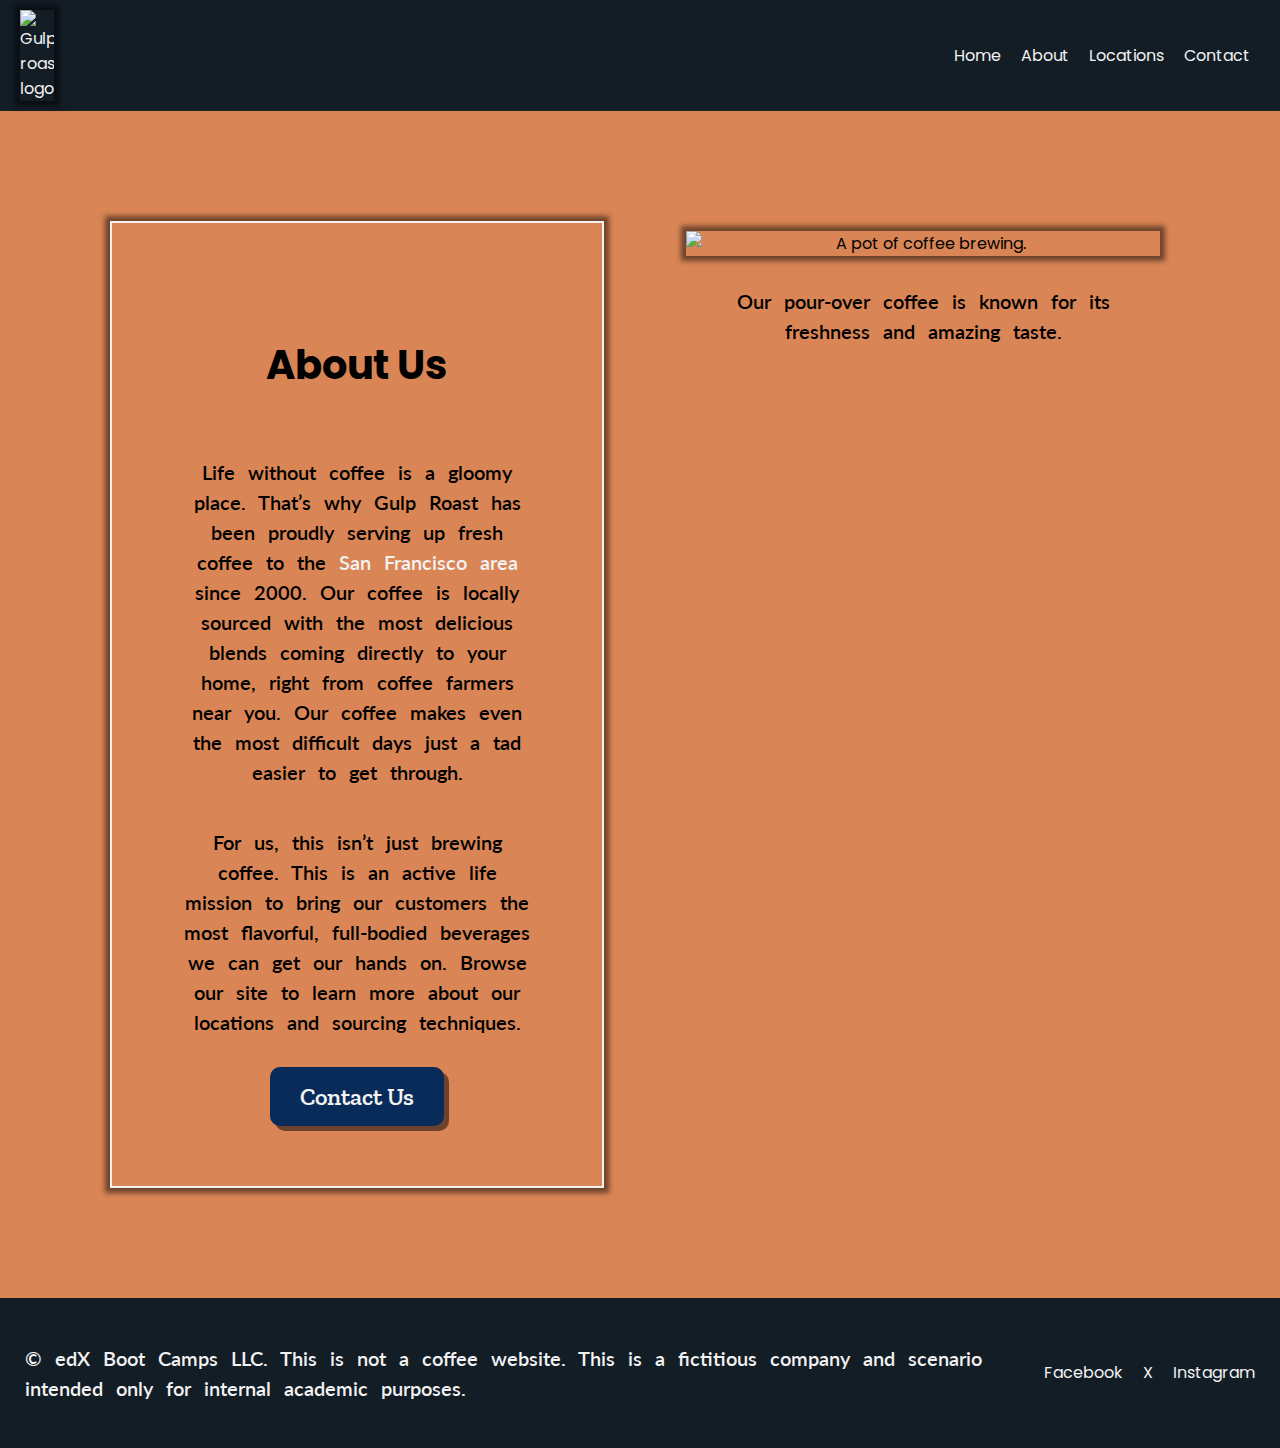
==== about.html @ 92ceec2a "added new product page and styles. Updated the name of about website" ====
<!DOCTYPE html>
<html lang="en">
<head>
    <meta charset="UTF-8">
    <meta name="viewport" content="width=device-width, initial-scale=1.0" user-scalable="yes">
    <link href="https://fonts.googleapis.com/css2?family=Edu+AU+VIC+WA+NT+Guides:wght@400..700&family=Lato:ital,wght@0,100;0,300;0,400;0,700;0,900;1,100;1,300;1,400;1,700;1,900&family=Poppins:ital,wght@0,100;0,200;0,300;0,400;0,500;0,600;0,700;0,800;0,900;1,100;1,200;1,300;1,400;1,500;1,600;1,700;1,800;1,900&family=Raleway:ital,wght@0,100..900;1,100..900&family=Zilla+Slab:ital,wght@0,300;0,400;0,500;0,600;0,700;1,300;1,400;1,500;1,600;1,700&display=swap" rel="stylesheet">
    <link rel="stylesheet" href="styles.css">
    <title>Document</title>
</head>
<body>
   
<!-- add a logo here, either light or dark depending on color scheme. Logo should link to the home page, use https://uxuicurriculum.wixsite.com/gulproast -->
<nav>
<!-- <a href="https://uxuicurriculum.wixsite.com/gulproast"><img src="https://assets.codepen.io/6306176/gulp-logo-dark.png"><a> -->
  <picture>
  <a href="https://uxuicurriculum.wixsite.com/gulproast"><img src="https://assets.codepen.io/6306176/gulp-logo-light.png" alt="Gulp roast logo" class="logo"></a>
</picture>
<div class="navButton">
<ul>
  <a href="https://uxuicurriculum.wixsite.com/gulproast"><li>Home</li></a>
<a href="https://uxuicurriculum.wixsite.com/gulproast/about"><li>About</li></a>
<a href="https://uxuicurriculum.wixsite.com/gulproast/locations"><li>Locations</li></a>
<a href="https://uxuicurriculum.wixsite.com/gulproast/contact"><li>Contact</li></a>
</ul>
  </div>
  </nav>
  <section>
    <div class="main">
<h1 class="head">About Us</h1>

<p class="paragraph1" >Life without coffee is a gloomy place. That’s why Gulp Roast has been proudly serving up fresh coffee to the <a href="https://goo.gl/maps/3rAyszfwSDx8Si2Y9" target="_blank">San Francisco area</a> since 2000. Our coffee is locally sourced with the most delicious blends coming directly to your home, right from coffee farmers near you. Our coffee makes even the most difficult days just a tad easier to get through.</p>

<p class="paragraph2">For us, this isn’t just brewing coffee. This is an active life mission to bring our customers the most flavorful, full-bodied beverages we can get our hands on. Browse our site to learn more about our locations and sourcing techniques.</p>
   

  <a href="https://uxuicurriculum.wixsite.com/gulproast/contact" target="_blank" class="button"><button>Contact Us</button></a>
       </div>


  <picture class="img">
    <img src="https://assets.codepen.io/6306176/gulp-pouring-coffee-vertical.jpg" alt="A pot of coffee brewing.">
    <p class="imgDescription">Our pour-over coffee is known for its freshness and amazing taste.</p>
  </picture>
  
  </section>
  <footer>
<p>© edX Boot Camps LLC. This is not a coffee website. This is a fictitious company and scenario intended only for internal academic purposes.</p>
<ul>
  <a href="www.facebook.com"><li>Facebook</li></a>
  <a href="www.x.com"><li>X</li></a>
  <a href="www.instagram.com"><li>Instagram</li></a> 
    </ul>
    
  </footer>
</body>
</html>
---- styles.css ----
/* see the brand guide for colors, fonts, and images in CodePen: 
https://docs.google.com/document/d/124Wli0Rxp4GhOrrOijzznbnOfNC9kP8wOVZnPZsR2DE/edit?usp=sharing */
html {
  box-sizing: border-box;
}
*, *::before, *::after {
  box-sizing: inherit;
}


/* Basic Reset */
body {
  background-color: #D98555;
  margin: 0;
  padding: 0;
  font-family: "Poppins", sans-serif;
}

/* Navigation */
nav {
  background-color: #131D26;
  color: #F2F2F2;
  display: flex;
  justify-content: space-between;
  padding: 10px 20px;
}

.logo {
  width: 25%;
}

.navButton {
  display: flex;
}

ul {
  list-style: none;
  display: flex;
  align-self: center;
  padding: 0;
}

li {
  padding: 10px;
  display: flex;
  text-align: center;
}

a {
  text-decoration: none;
  color: #F2F2F2;
}

a:hover {
  color: #636b75;
}

/* Section Styling */
section {
  display: grid;
  grid-template-columns: 1fr 1fr;
  gap: 2rem;
  text-align: center;
  padding: 30px;
  margin: 60px;
}

.main {
  justify-content: center;
  padding: 60px;
  border: 2px solid #F2F2F2;
  margin: 20px;
  box-shadow: 0px 0px 5px 5px rgba(0, 0, 0, .5);
}

.img {
  padding: 30px;
  align-items: center;
}

img {
  display: block;
  width: 100%;
  max-width: 600px;
  box-shadow: 0px 0px 5px 5px rgba(0, 0, 0, .5);
}

/* Typography */
h1 {
  font-size: 2.5rem;
  font-family: "Poppins", sans-serif;
  font-weight: bold;
  padding: 25px;
}

p {
  font-family: "Lato", sans-serif;
  font-weight: 600;
  font-size: 1.25rem;
  padding: 10px;
  line-height: 1.5;
  word-spacing: 0.5rem;
}

.imgDescription {
  width: 100%;
  max-width: 500px;
  text-align: center;
}

.button {
  padding: 20px;
}

button {
  font-family: "Zilla Slab", serif;
  font-weight: 600;
  font-size: 1.5rem;
  background-color: #082B59;
  color: #F2F2F2;
  padding: 15px 30px;
  margin: 0;
  border-radius: 10px;
  border: none;
  box-shadow: 5px 5px 0px 0px rgba(0, 0, 0, .5);
}

button:hover {
  background-color: #0c3f82;
}

/* Footer */
footer {
  background-color: #131D26;
  color: #F2F2F2;
  margin: 0;
  padding: 15px;
  display: flex;
  justify-content: space-between;
  align-items: center;
}

/* Responsive Media Queries */
@media (max-width: 1024px) {
  section {
    grid-template-columns: 1fr;
    gap: 1rem;
  }

  .main {
    margin: 10px;
  }

  h1 {
    font-size: 2rem;
  }

  p {
    font-size: 1rem;
  }

  button {
    font-size: 1.25rem;
    padding: 10px 20px;
  }
}

@media (max-width: 600px) {
  nav {
    flex-direction: column;
    align-items: center;
  }

  ul {
    flex-direction: column;
    align-items: center;
  }

  li {
    padding: 5px;
  }

  section {
    padding: 10px;
    margin: 20px;
  }

  h1 {
    font-size: 1.5rem;
  }

  p {
    font-size: 0.875rem;
  }

  button {
    font-size: 1rem;
    padding: 8px 16px;
  }

   /* Center footer items on mobile */
   footer {
    flex-direction: column;
    align-items: center;
    text-align: center;
  }
}
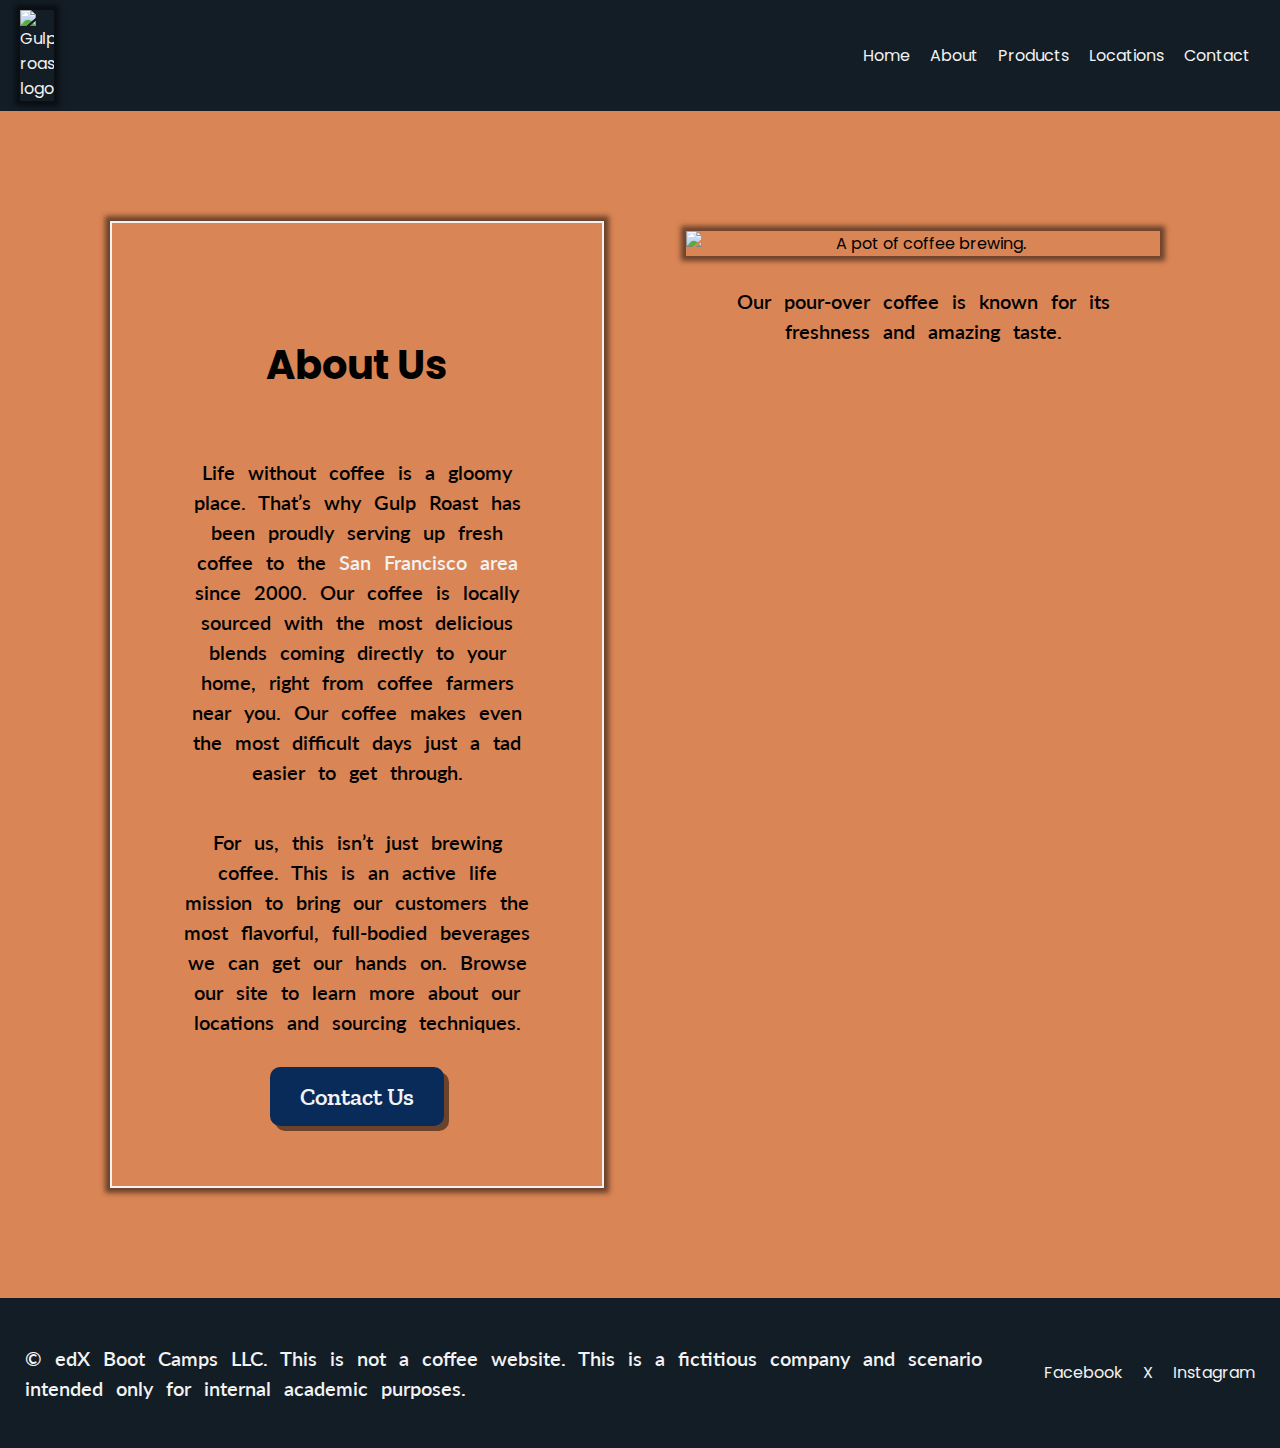
==== commit 9ecae751: "added new pages updated old pages" ====
--- a/about.html
+++ b/about.html
@@ -4,7 +4,7 @@
     <meta charset="UTF-8">
     <meta name="viewport" content="width=device-width, initial-scale=1.0" user-scalable="yes">
     <link href="https://fonts.googleapis.com/css2?family=Edu+AU+VIC+WA+NT+Guides:wght@400..700&family=Lato:ital,wght@0,100;0,300;0,400;0,700;0,900;1,100;1,300;1,400;1,700;1,900&family=Poppins:ital,wght@0,100;0,200;0,300;0,400;0,500;0,600;0,700;0,800;0,900;1,100;1,200;1,300;1,400;1,500;1,600;1,700;1,800;1,900&family=Raleway:ital,wght@0,100..900;1,100..900&family=Zilla+Slab:ital,wght@0,300;0,400;0,500;0,600;0,700;1,300;1,400;1,500;1,600;1,700&display=swap" rel="stylesheet">
-    <link rel="stylesheet" href="styles.css">
+    <link rel="stylesheet" href="about.css">
     <title>Document</title>
 </head>
 <body>
@@ -13,12 +13,13 @@
 <nav>
 <!-- <a href="https://uxuicurriculum.wixsite.com/gulproast"><img src="https://assets.codepen.io/6306176/gulp-logo-dark.png"><a> -->
   <picture>
-  <a href="https://uxuicurriculum.wixsite.com/gulproast"><img src="https://assets.codepen.io/6306176/gulp-logo-light.png" alt="Gulp roast logo" class="logo"></a>
+  <a href="/index.html"><img src="https://assets.codepen.io/6306176/gulp-logo-light.png" alt="Gulp roast logo" class="logo"></a>
 </picture>
 <div class="navButton">
 <ul>
-  <a href="https://uxuicurriculum.wixsite.com/gulproast"><li>Home</li></a>
-<a href="https://uxuicurriculum.wixsite.com/gulproast/about"><li>About</li></a>
+  <a href="/index.html"><li>Home</li></a>
+<a href="/about.html"><li>About</li></a>
+<a href="/product.html"><li>Products</li></a>
 <a href="https://uxuicurriculum.wixsite.com/gulproast/locations"><li>Locations</li></a>
 <a href="https://uxuicurriculum.wixsite.com/gulproast/contact"><li>Contact</li></a>
 </ul>
--- a/about.css
+++ b/about.css
@@ -0,0 +1,207 @@
+/* see the brand guide for colors, fonts, and images in CodePen: 
+https://docs.google.com/document/d/124Wli0Rxp4GhOrrOijzznbnOfNC9kP8wOVZnPZsR2DE/edit?usp=sharing */
+html {
+  box-sizing: border-box;
+}
+*, *::before, *::after {
+  box-sizing: inherit;
+}
+
+
+/* Basic Reset */
+body {
+  background-color: #D98555;
+  margin: 0;
+  padding: 0;
+  font-family: "Poppins", sans-serif;
+}
+
+/* Navigation */
+nav {
+  background-color: #131D26;
+  color: #F2F2F2;
+  display: flex;
+  justify-content: space-between;
+  padding: 10px 20px;
+}
+
+.logo {
+  width: 25%;
+}
+
+.navButton {
+  display: flex;
+}
+
+ul {
+  list-style: none;
+  display: flex;
+  align-self: center;
+  padding: 0;
+}
+
+li {
+  padding: 10px;
+  display: flex;
+  text-align: center;
+}
+
+a {
+  text-decoration: none;
+  color: #F2F2F2;
+}
+
+a:hover {
+  color: #636b75;
+}
+
+/* Section Styling */
+section {
+  display: grid;
+  grid-template-columns: 1fr 1fr;
+  gap: 2rem;
+  text-align: center;
+  padding: 30px;
+  margin: 60px;
+}
+
+.main {
+  justify-content: center;
+  padding: 60px;
+  border: 2px solid #F2F2F2;
+  margin: 20px;
+  box-shadow: 0px 0px 5px 5px rgba(0, 0, 0, .5);
+}
+
+.img {
+  padding: 30px;
+  align-items: center;
+}
+
+img {
+  display: block;
+  width: 100%;
+  max-width: 600px;
+  box-shadow: 0px 0px 5px 5px rgba(0, 0, 0, .5);
+}
+
+/* Typography */
+h1 {
+  font-size: 2.5rem;
+  font-family: "Poppins", sans-serif;
+  font-weight: bold;
+  padding: 25px;
+}
+
+p {
+  font-family: "Lato", sans-serif;
+  font-weight: 600;
+  font-size: 1.25rem;
+  padding: 10px;
+  line-height: 1.5;
+  word-spacing: 0.5rem;
+}
+
+.imgDescription {
+  width: 100%;
+  max-width: 500px;
+  text-align: center;
+}
+
+.button {
+  padding: 20px;
+}
+
+button {
+  font-family: "Zilla Slab", serif;
+  font-weight: 600;
+  font-size: 1.5rem;
+  background-color: #082B59;
+  color: #F2F2F2;
+  padding: 15px 30px;
+  margin: 0;
+  border-radius: 10px;
+  border: none;
+  box-shadow: 5px 5px 0px 0px rgba(0, 0, 0, .5);
+}
+
+button:hover {
+  background-color: #0c3f82;
+}
+
+/* Footer */
+footer {
+  background-color: #131D26;
+  color: #F2F2F2;
+  margin: 0;
+  padding: 15px;
+  display: flex;
+  justify-content: space-between;
+  align-items: center;
+}
+
+/* Responsive Media Queries */
+@media (max-width: 1024px) {
+  section {
+    grid-template-columns: 1fr;
+    gap: 1rem;
+  }
+
+  .main {
+    margin: 10px;
+  }
+
+  h1 {
+    font-size: 2rem;
+  }
+
+  p {
+    font-size: 1rem;
+  }
+
+  button {
+    font-size: 1.25rem;
+    padding: 10px 20px;
+  }
+}
+
+@media (max-width: 600px) {
+  nav {
+    flex-direction: column;
+    align-items: center;
+  }
+
+  ul {
+    flex-direction: column;
+    align-items: center;
+  }
+
+  li {
+    padding: 5px;
+  }
+
+  section {
+    padding: 10px;
+    margin: 20px;
+  }
+
+  h1 {
+    font-size: 1.5rem;
+  }
+
+  p {
+    font-size: 0.875rem;
+  }
+
+  button {
+    font-size: 1rem;
+    padding: 8px 16px;
+  }
+
+   /* Center footer items on mobile */
+   footer {
+    flex-direction: column;
+    align-items: center;
+    text-align: center;
+  }
+}
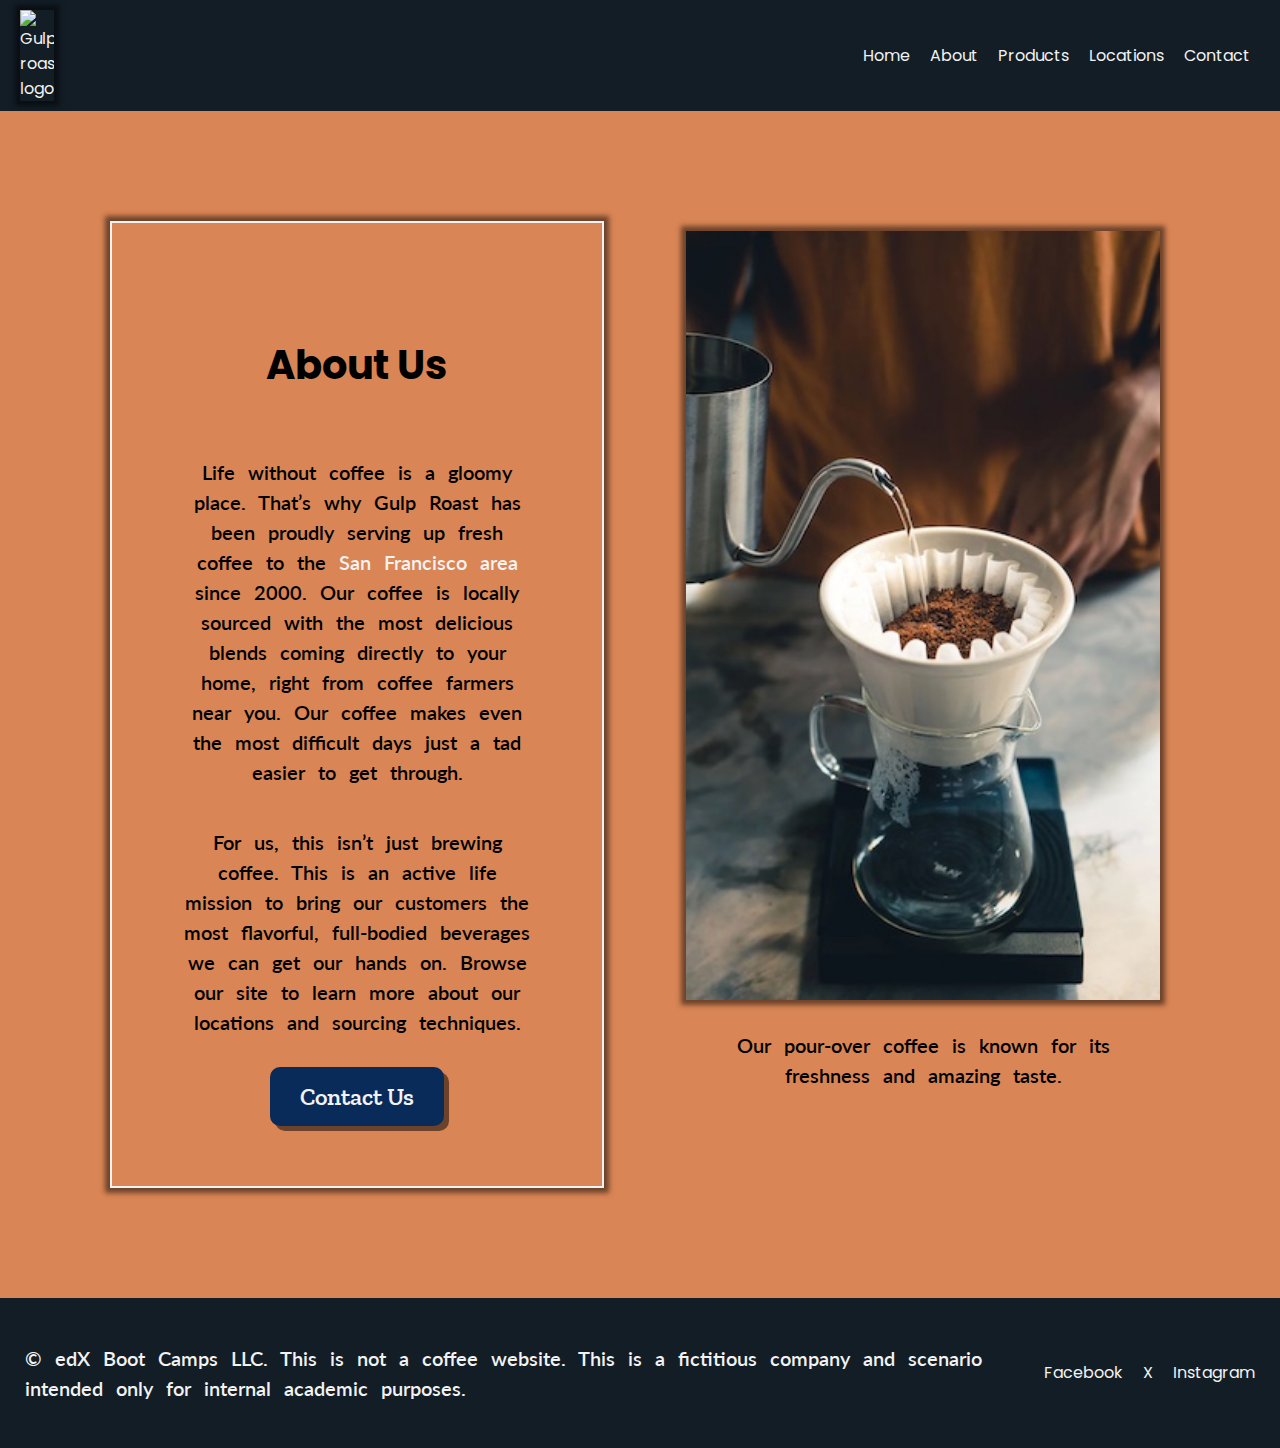
==== commit 41721268: "Added contact pages and updated about page with new info anf updated navigation in all pages" ====
--- a/about.html
+++ b/about.html
@@ -21,7 +21,7 @@
 <a href="/about.html"><li>About</li></a>
 <a href="/product.html"><li>Products</li></a>
 <a href="https://uxuicurriculum.wixsite.com/gulproast/locations"><li>Locations</li></a>
-<a href="https://uxuicurriculum.wixsite.com/gulproast/contact"><li>Contact</li></a>
+<a href="/contact.html"><li>Contact</li></a>
 </ul>
   </div>
   </nav>
@@ -34,12 +34,14 @@
 <p class="paragraph2">For us, this isn’t just brewing coffee. This is an active life mission to bring our customers the most flavorful, full-bodied beverages we can get our hands on. Browse our site to learn more about our locations and sourcing techniques.</p>
    
 
-  <a href="https://uxuicurriculum.wixsite.com/gulproast/contact" target="_blank" class="button"><button>Contact Us</button></a>
+  <a href="/contact.html" target="_blank" class="button"><button>Contact Us</button></a>
        </div>
 
 
   <picture class="img">
-    <img src="https://assets.codepen.io/6306176/gulp-pouring-coffee-vertical.jpg" alt="A pot of coffee brewing.">
+    <source srcset="img/gulp-pouring-coffee-vertical.jpg" media="(min-width: 1024px)">
+      <source srcset="img/gulp-pouring-coffee-horizontal-sm.jpg" media="(min-width: 600px)">
+      <img src="img/gulp-pouring-coffee-horizontal.jpg" alt="Pouring Coffee">
     <p class="imgDescription">Our pour-over coffee is known for its freshness and amazing taste.</p>
   </picture>
   
--- a/about.css
+++ b/about.css
@@ -187,6 +187,7 @@
 
   h1 {
     font-size: 1.5rem;
+    margin-bottom: 5px;
   }
 
   p {
@@ -198,8 +199,8 @@
     padding: 8px 16px;
   }
 
-   /* Center footer items on mobile */
-   footer {
+  /* Center footer items on mobile */
+  footer {
     flex-direction: column;
     align-items: center;
     text-align: center;
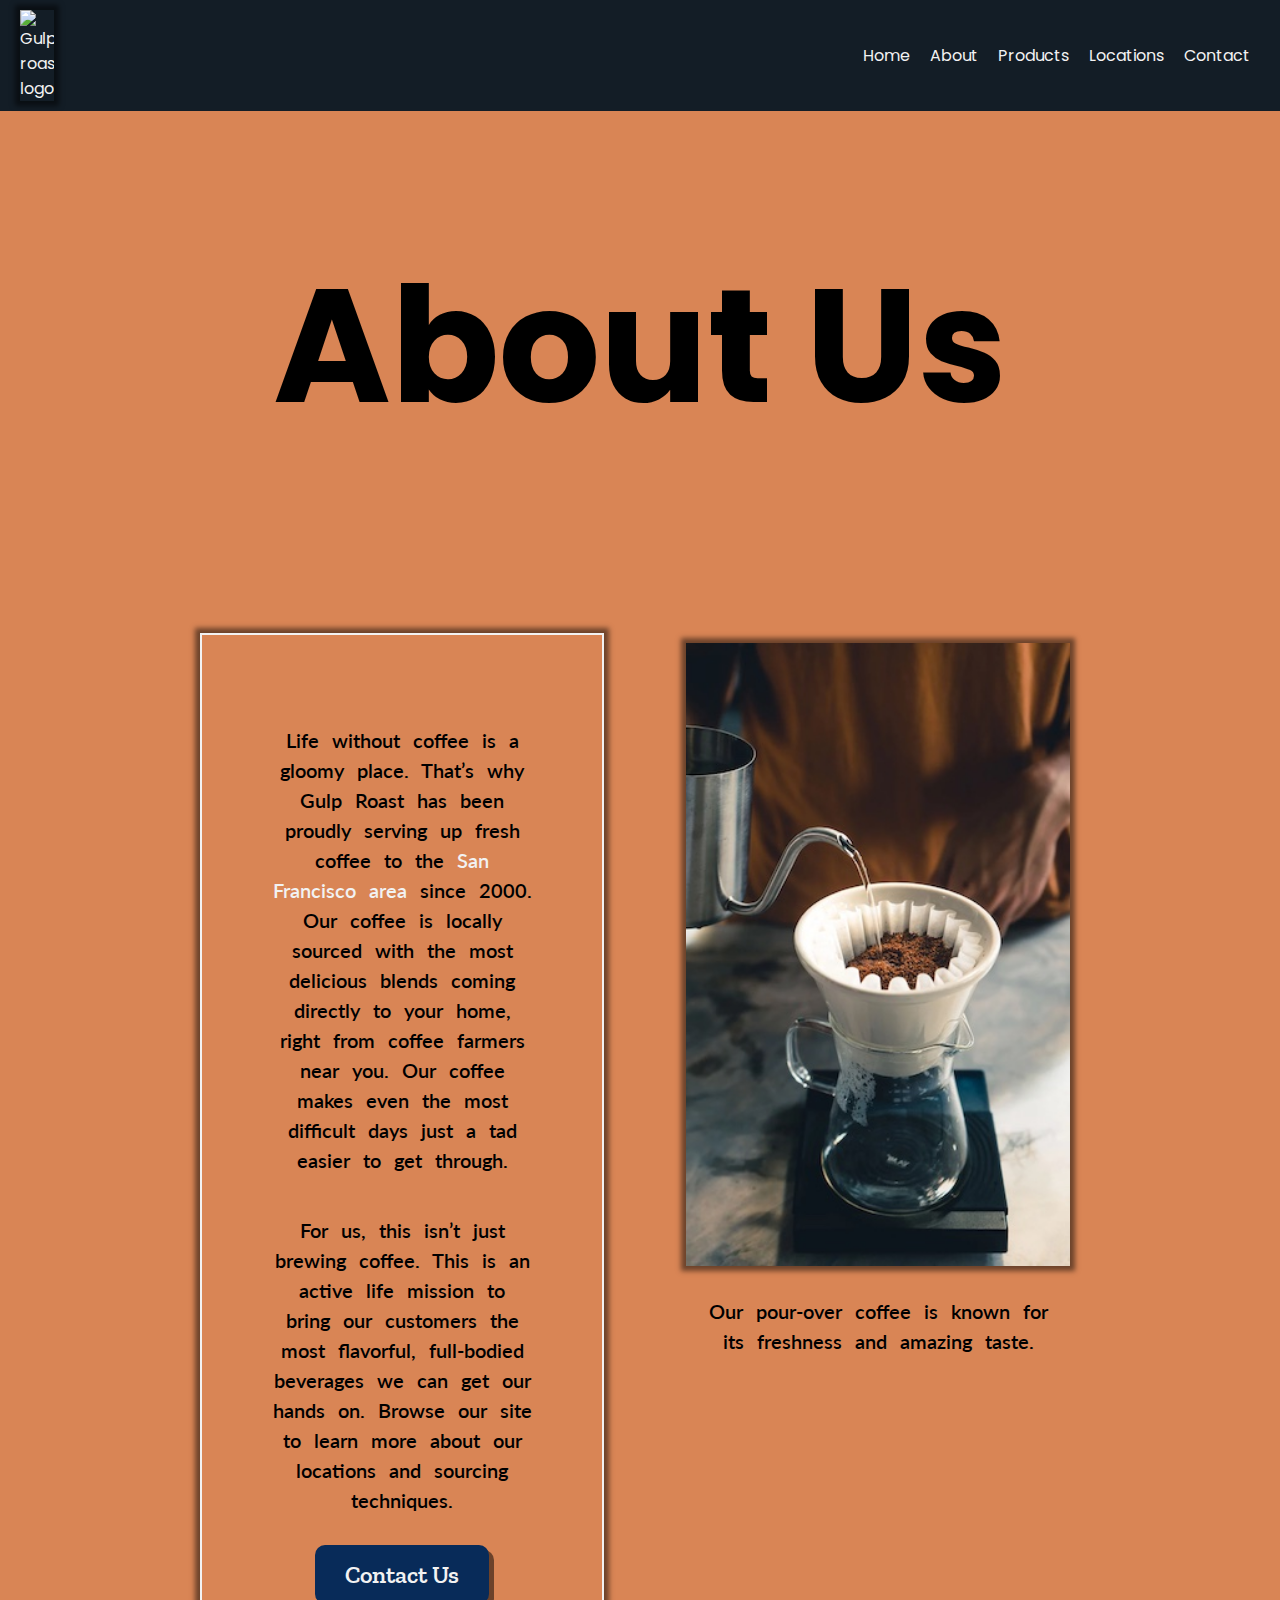
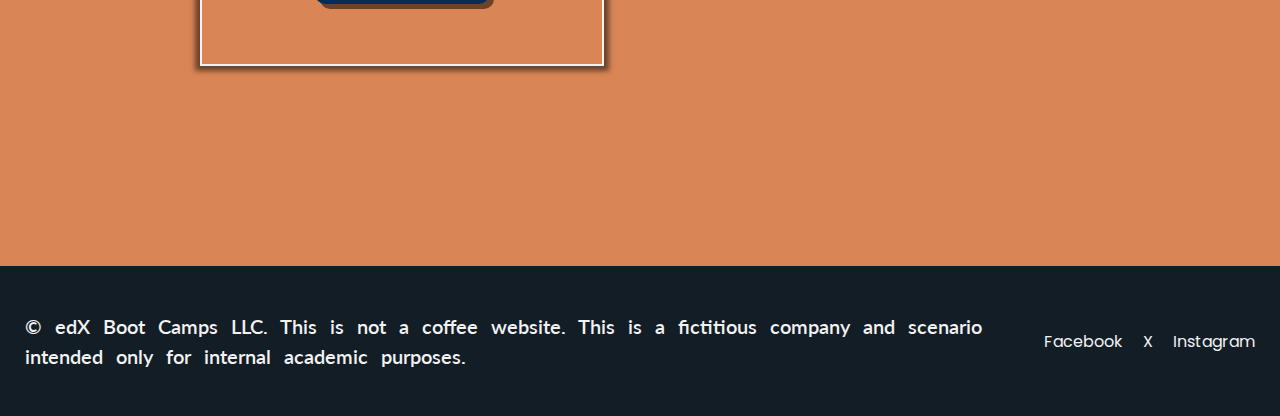
==== commit ec04b267: "added a new page made changes to existing pages to ass new page" ====
--- a/about.html
+++ b/about.html
@@ -5,7 +5,7 @@
     <meta name="viewport" content="width=device-width, initial-scale=1.0" user-scalable="yes">
     <link href="https://fonts.googleapis.com/css2?family=Edu+AU+VIC+WA+NT+Guides:wght@400..700&family=Lato:ital,wght@0,100;0,300;0,400;0,700;0,900;1,100;1,300;1,400;1,700;1,900&family=Poppins:ital,wght@0,100;0,200;0,300;0,400;0,500;0,600;0,700;0,800;0,900;1,100;1,200;1,300;1,400;1,500;1,600;1,700;1,800;1,900&family=Raleway:ital,wght@0,100..900;1,100..900&family=Zilla+Slab:ital,wght@0,300;0,400;0,500;0,600;0,700;1,300;1,400;1,500;1,600;1,700&display=swap" rel="stylesheet">
     <link rel="stylesheet" href="about.css">
-    <title>Document</title>
+    <title>About Us</title>
 </head>
 <body>
    
@@ -13,21 +13,23 @@
 <nav>
 <!-- <a href="https://uxuicurriculum.wixsite.com/gulproast"><img src="https://assets.codepen.io/6306176/gulp-logo-dark.png"><a> -->
   <picture>
-  <a href="/index.html"><img src="https://assets.codepen.io/6306176/gulp-logo-light.png" alt="Gulp roast logo" class="logo"></a>
+  <a href="index.html"><img src="https://assets.codepen.io/6306176/gulp-logo-light.png" alt="Gulp roast logo" class="logo"></a>
 </picture>
 <div class="navButton">
 <ul>
-  <a href="/index.html"><li>Home</li></a>
-<a href="/about.html"><li>About</li></a>
-<a href="/product.html"><li>Products</li></a>
-<a href="https://uxuicurriculum.wixsite.com/gulproast/locations"><li>Locations</li></a>
-<a href="/contact.html"><li>Contact</li></a>
+  <a href="index.html"><li>Home</li></a>
+<a href="about.html"><li>About</li></a>
+<a href="product.html"><li>Products</li></a>
+<a href="locations.html"><li>Locations</li></a>
+<a href="contact.html"><li>Contact</li></a>
 </ul>
   </div>
   </nav>
   <section>
+    <h1 class="head">About Us</h1>
+    <div class="content">
     <div class="main">
-<h1 class="head">About Us</h1>
+
 
 <p class="paragraph1" >Life without coffee is a gloomy place. That’s why Gulp Roast has been proudly serving up fresh coffee to the <a href="https://goo.gl/maps/3rAyszfwSDx8Si2Y9" target="_blank">San Francisco area</a> since 2000. Our coffee is locally sourced with the most delicious blends coming directly to your home, right from coffee farmers near you. Our coffee makes even the most difficult days just a tad easier to get through.</p>
 
@@ -44,7 +46,7 @@
       <img src="img/gulp-pouring-coffee-horizontal.jpg" alt="Pouring Coffee">
     <p class="imgDescription">Our pour-over coffee is known for its freshness and amazing taste.</p>
   </picture>
-  
+</div>
   </section>
   <footer>
 <p>© edX Boot Camps LLC. This is not a coffee website. This is a fictitious company and scenario intended only for internal academic purposes.</p>
--- a/about.css
+++ b/about.css
@@ -57,6 +57,18 @@
 
 /* Section Styling */
 section {
+  
+    display: flex;
+    flex-direction: column;
+    align-items: center;
+    gap: 2rem;
+    text-align: center;
+    padding: 30px;
+    margin: 60px;
+  
+}
+
+.content {
   display: grid;
   grid-template-columns: 1fr 1fr;
   gap: 2rem;
@@ -71,6 +83,8 @@
   border: 2px solid #F2F2F2;
   margin: 20px;
   box-shadow: 0px 0px 5px 5px rgba(0, 0, 0, .5);
+  align-content: center;
+
 }
 
 .img {
@@ -87,10 +101,11 @@
 
 /* Typography */
 h1 {
-  font-size: 2.5rem;
+  font-size: 10rem;
   font-family: "Poppins", sans-serif;
   font-weight: bold;
   padding: 25px;
+  margin: 0;
 }
 
 p {
